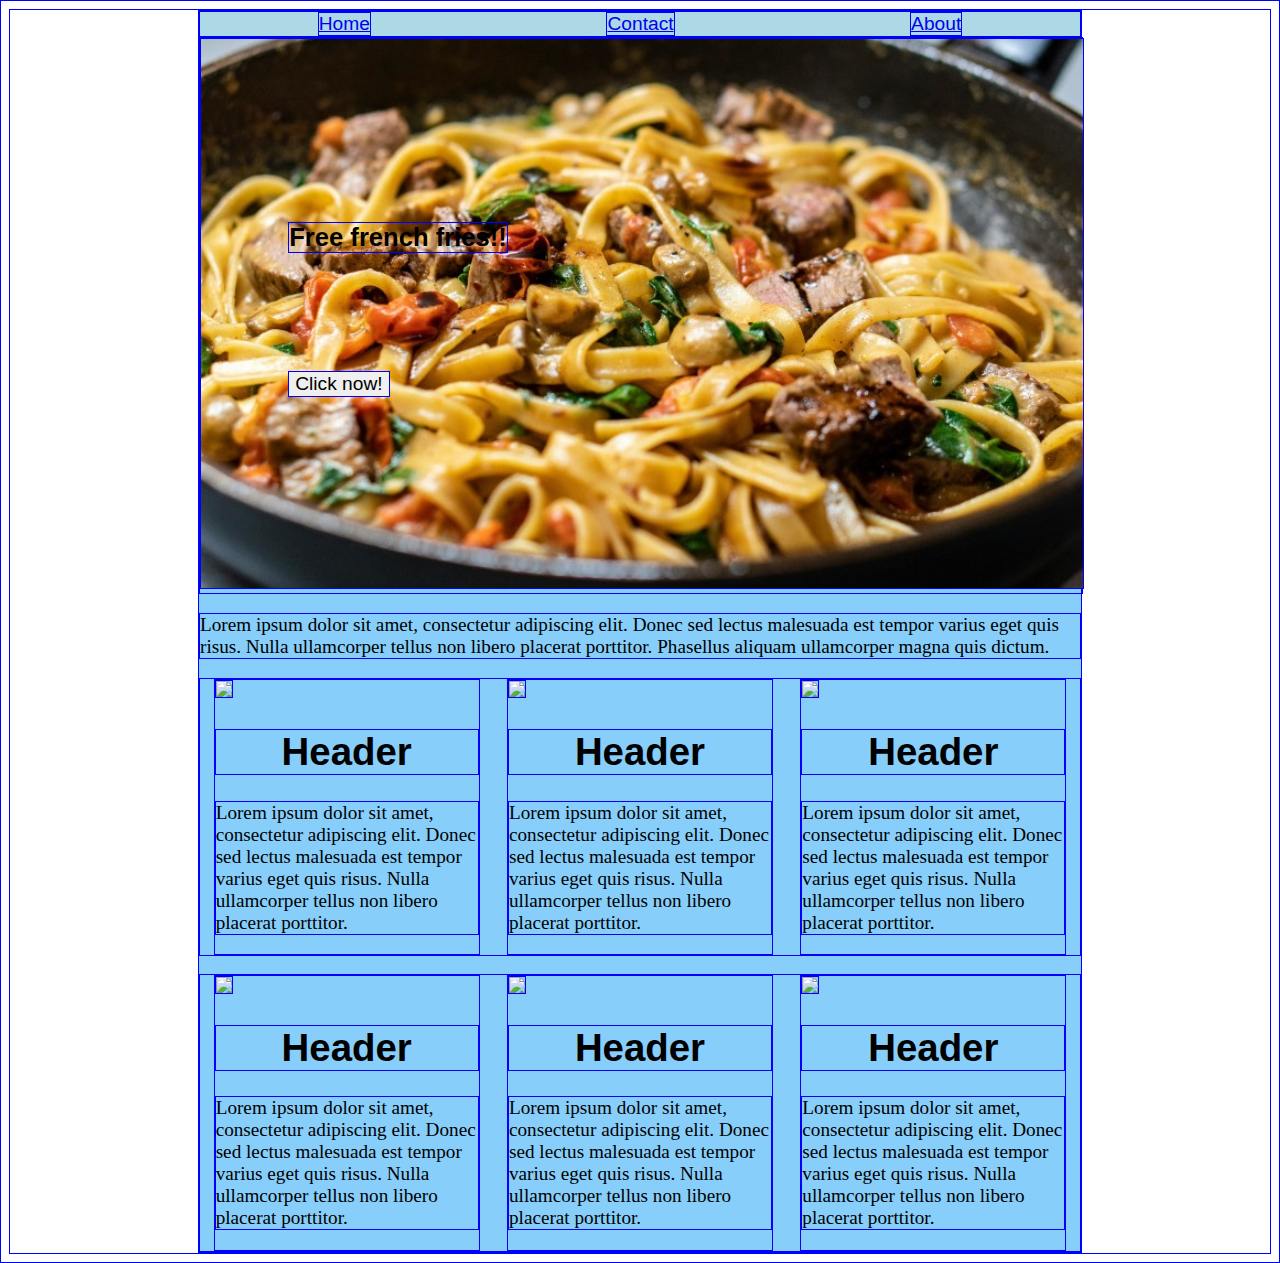
==== index.html @ e18fff1a "first commit" ====
<!DOCTYPE html>
<html lang="en">
<head>
    <meta charset="UTF-8">
    <meta name="viewport" content="width=device-width, initial-scale=1.0">
    <link rel="stylesheet" href="style.css"/>
    <title>Pasta</title>
</head>
<body>
    <div class="main">
        <nav>
          <a href="#">Home</a>
          <a href="#">Contact</a>
          <a href="#">About</a>
        </nav>
            <div class="ad">
            
            <h1 class="text">
            Free french fries!!
            </h1>
            
            <button class="imgbuttom">
            Click now!
            </button>
            
        <img class="top" src="pasta.jpg" />
        </div>
            <p>
          Lorem ipsum dolor sit amet, consectetur adipiscing elit. Donec sed lectus
          malesuada est tempor varius eget quis risus. Nulla ullamcorper tellus non
          libero placerat porttitor. Phasellus aliquam ullamcorper magna quis
          dictum.
        </p>
    
        <div class="bottom">
          <div class="box">
            <img class="boxImg" src="https://placehold.co/200x200" />
            <h1>Header</h1>
            <p>
              Lorem ipsum dolor sit amet, consectetur adipiscing elit. Donec sed
              lectus malesuada est tempor varius eget quis risus. Nulla ullamcorper
              tellus non libero placerat porttitor.
            </p>
          </div>
          <div class="box">
            <img class="boxImg" src="https://placehold.co/200x200" />
            <h1>Header</h1>
            <p>
              Lorem ipsum dolor sit amet, consectetur adipiscing elit. Donec sed
              lectus malesuada est tempor varius eget quis risus. Nulla ullamcorper
              tellus non libero placerat porttitor.
            </p>
          </div>
          <div class="box">
            <img class="boxImg" src="https://placehold.co/200x200" />
            <h1>Header</h1>
            <p>
              Lorem ipsum dolor sit amet, consectetur adipiscing elit. Donec sed
              lectus malesuada est tempor varius eget quis risus. Nulla ullamcorper
              tellus non libero placerat porttitor.
            </p>
          </div>
        </div>
        <br />
        <div class="bottom2">
          <div class="box">
            <img class="boxImg" src="https://placehold.co/200x200" />
            <h1>Header</h1>
            <p>
              Lorem ipsum dolor sit amet, consectetur adipiscing elit. Donec sed
              lectus malesuada est tempor varius eget quis risus. Nulla ullamcorper
              tellus non libero placerat porttitor.
            </p>
          </div>
          <div class="box">
            <img class="boxImg" src="https://placehold.co/200x200" />
            <h1>Header</h1>
            <p>
              Lorem ipsum dolor sit amet, consectetur adipiscing elit. Donec sed
              lectus malesuada est tempor varius eget quis risus. Nulla ullamcorper
              tellus non libero placerat porttitor.
            </p>
          </div>
          <div class="box">
            <img class="boxImg" src="https://placehold.co/200x200" />
            <h1>Header</h1>
            <p>
              Lorem ipsum dolor sit amet, consectetur adipiscing elit. Donec sed
              lectus malesuada est tempor varius eget quis risus. Nulla ullamcorper
              tellus non libero placerat porttitor.
            </p>
          </div>
        </div>
            
            
            
      </div>
    
</body>
</html>
---- style.css ----
* {
    font-family: helvetica;
      border:1px solid blue;
  }
  .main {
    background: lightskyblue;
    width: 70%;
    margin: 0 auto;
  }
  
  nav {
    display: flex;
    justify-content: space-around;
    position: sticky;
    top: 0;
    background: lightblue;
      font-size: 1.5vw;
  }
  
  .top {
    width: 100%;
   
  }
  
  .bottom {
    display: flex;
    justify-content: space-around;
  }
  
  .box {
    width: 30%;
    font-size: 1.5vw;
  }
  
  .boxImg {
    width: 100%;
  }
  
  h1 {
    text-align: center;
    font-size: 3vw;
  }
  
  .bottom2 {
    display: flex;
    justify-content: space-around;
  }
  p {
    font-family: hebrew;
      font-size: 1.5vw;
  }
  
  @media screen and (max-width: 480px) {
    div {
      flex-direction: column;
      margin: 0 auto;
    }
    nav {
      flex-direction: column;
      text-align: center;
    }
  }
  .text{
      position: absolute;
    left: 10%;
    top: 30%;
       font-size: 2vw;
       -webkit-animation: glow 1s ease-in-out infinite alternate;
  -moz-animation: glow 1s ease-in-out infinite alternate;
  animation: glow 1s ease-in-out infinite alternate;
      
  }
  @-webkit-keyframes glow {
    from {
      text-shadow: 0 0 10px #ff0000, 0 0 20px #ff0000, 0 0 30rgb(255, 0, 0)fff, 0 0 40px #ff0000, 0 0 50px #ff0000, 0 0 60px #ff0000, 0 0 70px #ffffff;
    }
    to {
      text-shadow: 0 0 20px #fff, 0 0 30px #ff0000, 0 0 40px #ff9900, 0 0 50px #ff0000, 0 0 60px #ff0000, 0 0 70px #ff0000, 0 0 80px #ff0000;
    }
  }








  .ad{
        position: relative;
    width: 100%;
      
  }
  
  .imgbuttom{
      position: absolute;
    left: 10%;
    top: 60%;
           font-size: 1.5vw;
  
  }
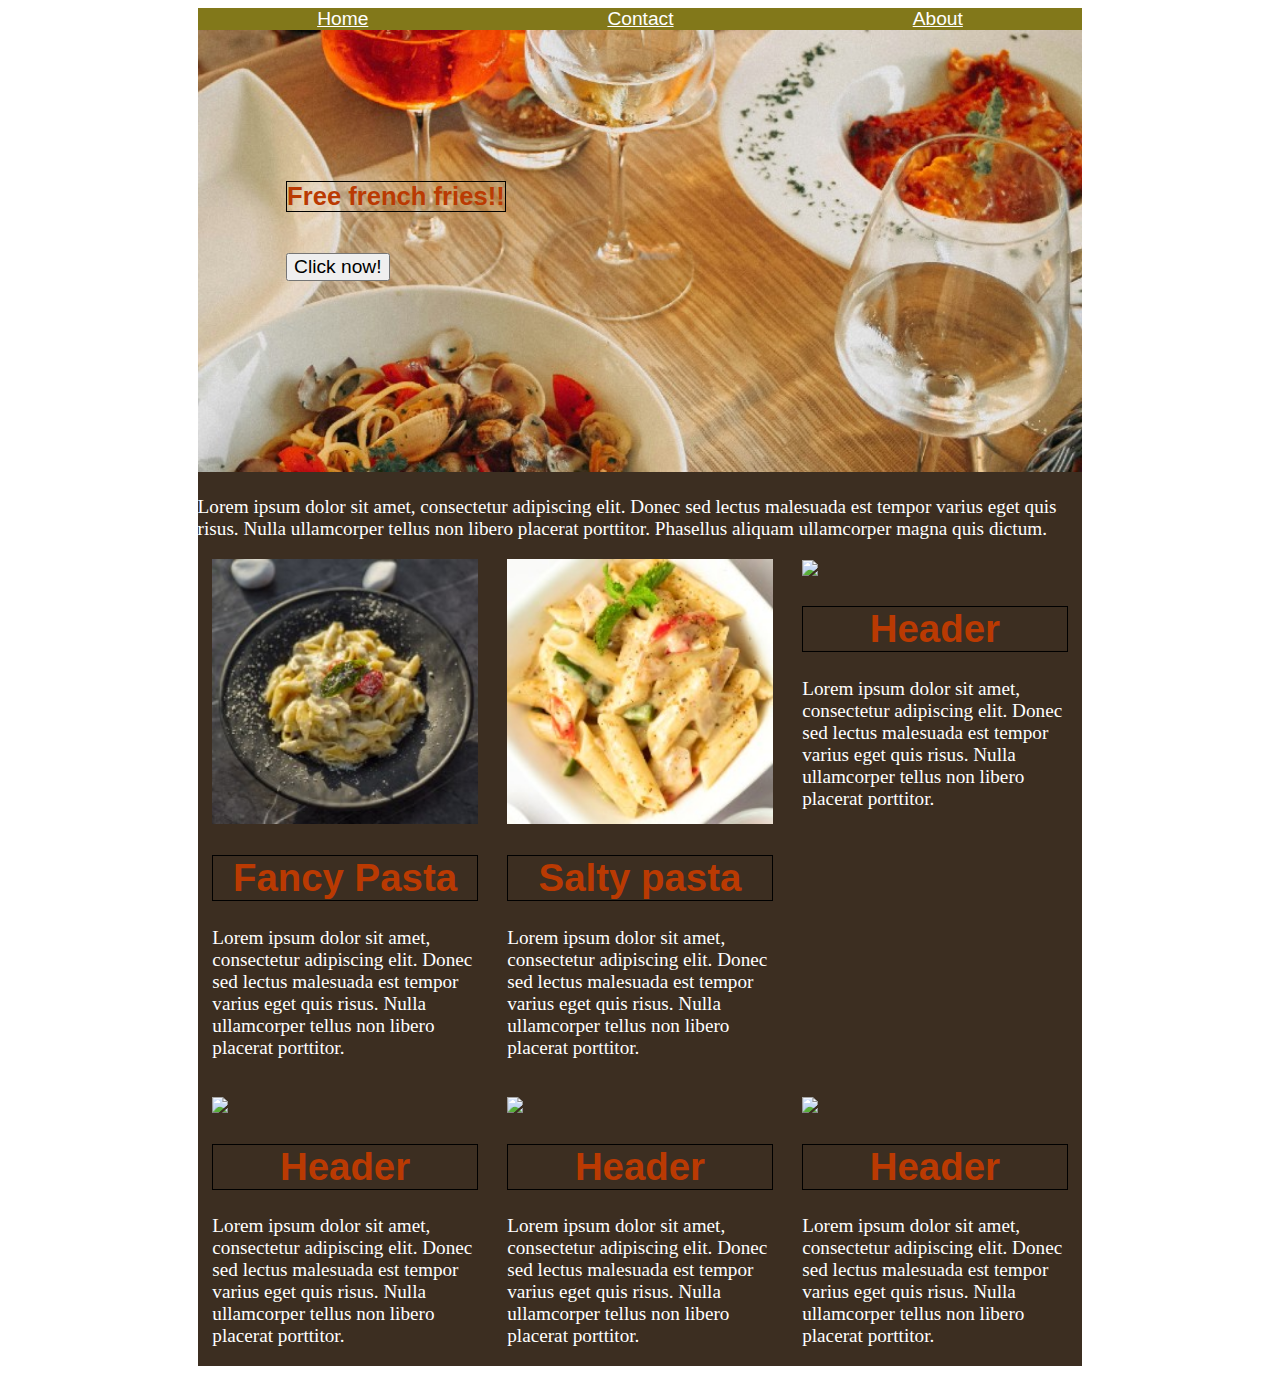
==== commit c6f20a0e: "v2" ====
--- a/index.html
+++ b/index.html
@@ -5,6 +5,10 @@
     <meta name="viewport" content="width=device-width, initial-scale=1.0">
     <link rel="stylesheet" href="style.css"/>
     <title>Pasta</title>
+    <style>
+    a { color: #ffffff; } /* CSS link color */
+   
+    </style>
 </head>
 <body>
     <div class="main">
@@ -23,7 +27,7 @@
             Click now!
             </button>
             
-        <img class="top" src="pasta.jpg" />
+        <img class="top" src="pasta1.jpg" />
         </div>
             <p>
           Lorem ipsum dolor sit amet, consectetur adipiscing elit. Donec sed lectus
@@ -34,8 +38,8 @@
     
         <div class="bottom">
           <div class="box">
-            <img class="boxImg" src="https://placehold.co/200x200" />
-            <h1>Header</h1>
+            <img class="boxImg" src="pasta3.jpg" />
+            <h1>Fancy Pasta</h1>
             <p>
               Lorem ipsum dolor sit amet, consectetur adipiscing elit. Donec sed
               lectus malesuada est tempor varius eget quis risus. Nulla ullamcorper
@@ -43,8 +47,8 @@
             </p>
           </div>
           <div class="box">
-            <img class="boxImg" src="https://placehold.co/200x200" />
-            <h1>Header</h1>
+            <img class="boxImg" src="pasta5.jpg" />
+            <h1>Salty pasta</h1>
             <p>
               Lorem ipsum dolor sit amet, consectetur adipiscing elit. Donec sed
               lectus malesuada est tempor varius eget quis risus. Nulla ullamcorper
--- a/style.css
+++ b/style.css
@@ -1,9 +1,14 @@
 * {
     font-family: helvetica;
-      border:1px solid blue;
+     
+       
+  }
+
+  body{
+   
   }
   .main {
-    background: lightskyblue;
+    background: #3c2e21ff;
     width: 70%;
     margin: 0 auto;
   }
@@ -13,8 +18,9 @@
     justify-content: space-around;
     position: sticky;
     top: 0;
-    background: lightblue;
+    background: #82781aff;
       font-size: 1.5vw;
+    
   }
   
   .top {
@@ -39,6 +45,9 @@
   h1 {
     text-align: center;
     font-size: 3vw;
+    color:#ba3a02ff;
+    border: 1px, solid, black;
+    font-family: 'Segoe UI', Tahoma, Geneva, Verdana, sans-serif;
   }
   
   .bottom2 {
@@ -48,6 +57,7 @@
   p {
     font-family: hebrew;
       font-size: 1.5vw;
+      color:white;
   }
   
   @media screen and (max-width: 480px) {
@@ -65,26 +75,10 @@
     left: 10%;
     top: 30%;
        font-size: 2vw;
-       -webkit-animation: glow 1s ease-in-out infinite alternate;
-  -moz-animation: glow 1s ease-in-out infinite alternate;
-  animation: glow 1s ease-in-out infinite alternate;
+  
       
   }
-  @-webkit-keyframes glow {
-    from {
-      text-shadow: 0 0 10px #ff0000, 0 0 20px #ff0000, 0 0 30rgb(255, 0, 0)fff, 0 0 40px #ff0000, 0 0 50px #ff0000, 0 0 60px #ff0000, 0 0 70px #ffffff;
-    }
-    to {
-      text-shadow: 0 0 20px #fff, 0 0 30px #ff0000, 0 0 40px #ff9900, 0 0 50px #ff0000, 0 0 60px #ff0000, 0 0 70px #ff0000, 0 0 80px #ff0000;
-    }
-  }
-
-
-
-
-
-
-
+  
 
   .ad{
         position: relative;
@@ -95,7 +89,7 @@
   .imgbuttom{
       position: absolute;
     left: 10%;
-    top: 60%;
+    top: 50%;
            font-size: 1.5vw;
   
   }
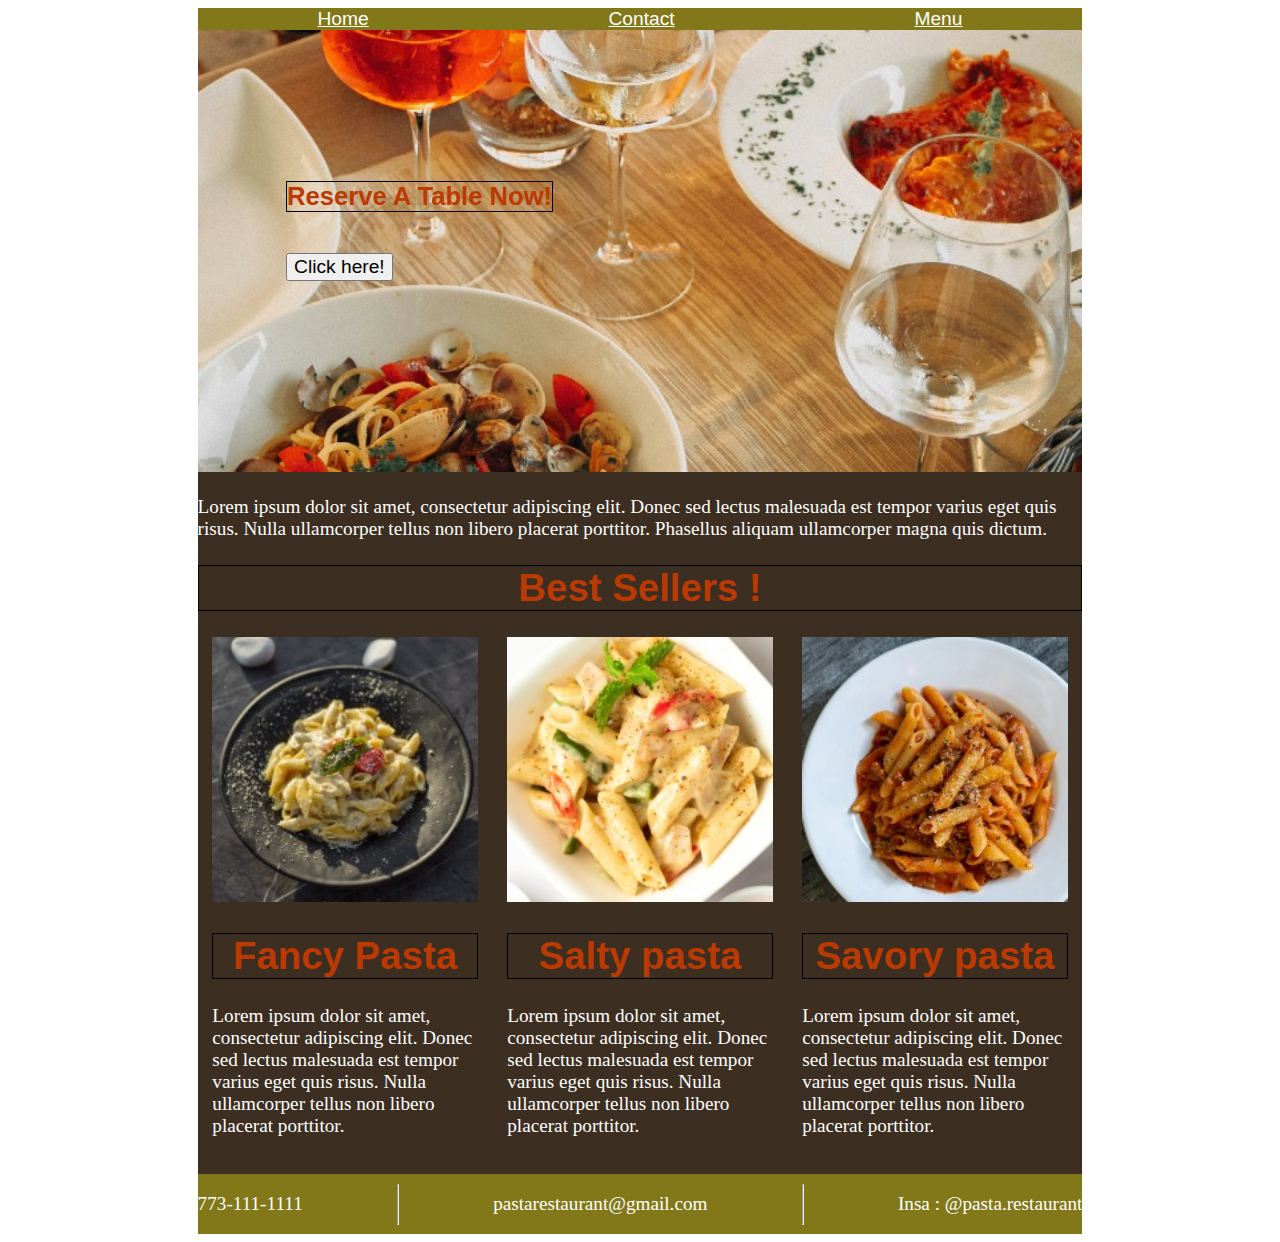
==== commit 27542975: "v3" ====
--- a/index.html
+++ b/index.html
@@ -13,18 +13,18 @@
 <body>
     <div class="main">
         <nav>
-          <a href="#">Home</a>
-          <a href="#">Contact</a>
-          <a href="#">About</a>
+          <a href="index.html">Home</a>
+          <a href="contact.html">Contact</a>
+          <a href="menu.html">Menu</a>
         </nav>
             <div class="ad">
             
             <h1 class="text">
-            Free french fries!!
+          Reserve A Table Now!
             </h1>
             
             <button class="imgbuttom">
-            Click now!
+            Click here!
             </button>
             
         <img class="top" src="pasta1.jpg" />
@@ -35,7 +35,7 @@
           libero placerat porttitor. Phasellus aliquam ullamcorper magna quis
           dictum.
         </p>
-    
+    <h1>Best Sellers !</h1>
         <div class="bottom">
           <div class="box">
             <img class="boxImg" src="pasta3.jpg" />
@@ -56,8 +56,8 @@
             </p>
           </div>
           <div class="box">
-            <img class="boxImg" src="https://placehold.co/200x200" />
-            <h1>Header</h1>
+            <img class="boxImg" src="pasta6.jpg" />
+            <h1>Savory pasta</h1>
             <p>
               Lorem ipsum dolor sit amet, consectetur adipiscing elit. Donec sed
               lectus malesuada est tempor varius eget quis risus. Nulla ullamcorper
@@ -66,39 +66,18 @@
           </div>
         </div>
         <br />
-        <div class="bottom2">
-          <div class="box">
-            <img class="boxImg" src="https://placehold.co/200x200" />
-            <h1>Header</h1>
-            <p>
-              Lorem ipsum dolor sit amet, consectetur adipiscing elit. Donec sed
-              lectus malesuada est tempor varius eget quis risus. Nulla ullamcorper
-              tellus non libero placerat porttitor.
-            </p>
-          </div>
-          <div class="box">
-            <img class="boxImg" src="https://placehold.co/200x200" />
-            <h1>Header</h1>
-            <p>
-              Lorem ipsum dolor sit amet, consectetur adipiscing elit. Donec sed
-              lectus malesuada est tempor varius eget quis risus. Nulla ullamcorper
-              tellus non libero placerat porttitor.
-            </p>
-          </div>
-          <div class="box">
-            <img class="boxImg" src="https://placehold.co/200x200" />
-            <h1>Header</h1>
-            <p>
-              Lorem ipsum dolor sit amet, consectetur adipiscing elit. Donec sed
-              lectus malesuada est tempor varius eget quis risus. Nulla ullamcorper
-              tellus non libero placerat porttitor.
-            </p>
-          </div>
-        </div>
-            
-            
-            
-      </div>
+       
     
+
+      <div class="contactinfo2">
+        <p>773-111-1111</p>
+<hr>
+        <p>pastarestaurant@gmail.com</p>
+        <hr>
+        <p>Insa : @pasta.restaurant</p>
+    
+    </div>
+  </div>
+
 </body>
 </html>--- a/style.css
+++ b/style.css
@@ -94,3 +94,21 @@
   
   }
   
+  .contactinfo{
+    display: flex;
+    background: #82781aff;
+    justify-content: space-around;
+    font-size: 1.5vw;
+    
+    
+  }
+
+  .contactinfo2{
+    display: flex;
+    background: #82781aff;
+    justify-content: space-around;
+    font-size: 1.5vw;
+    
+    
+    
+  }
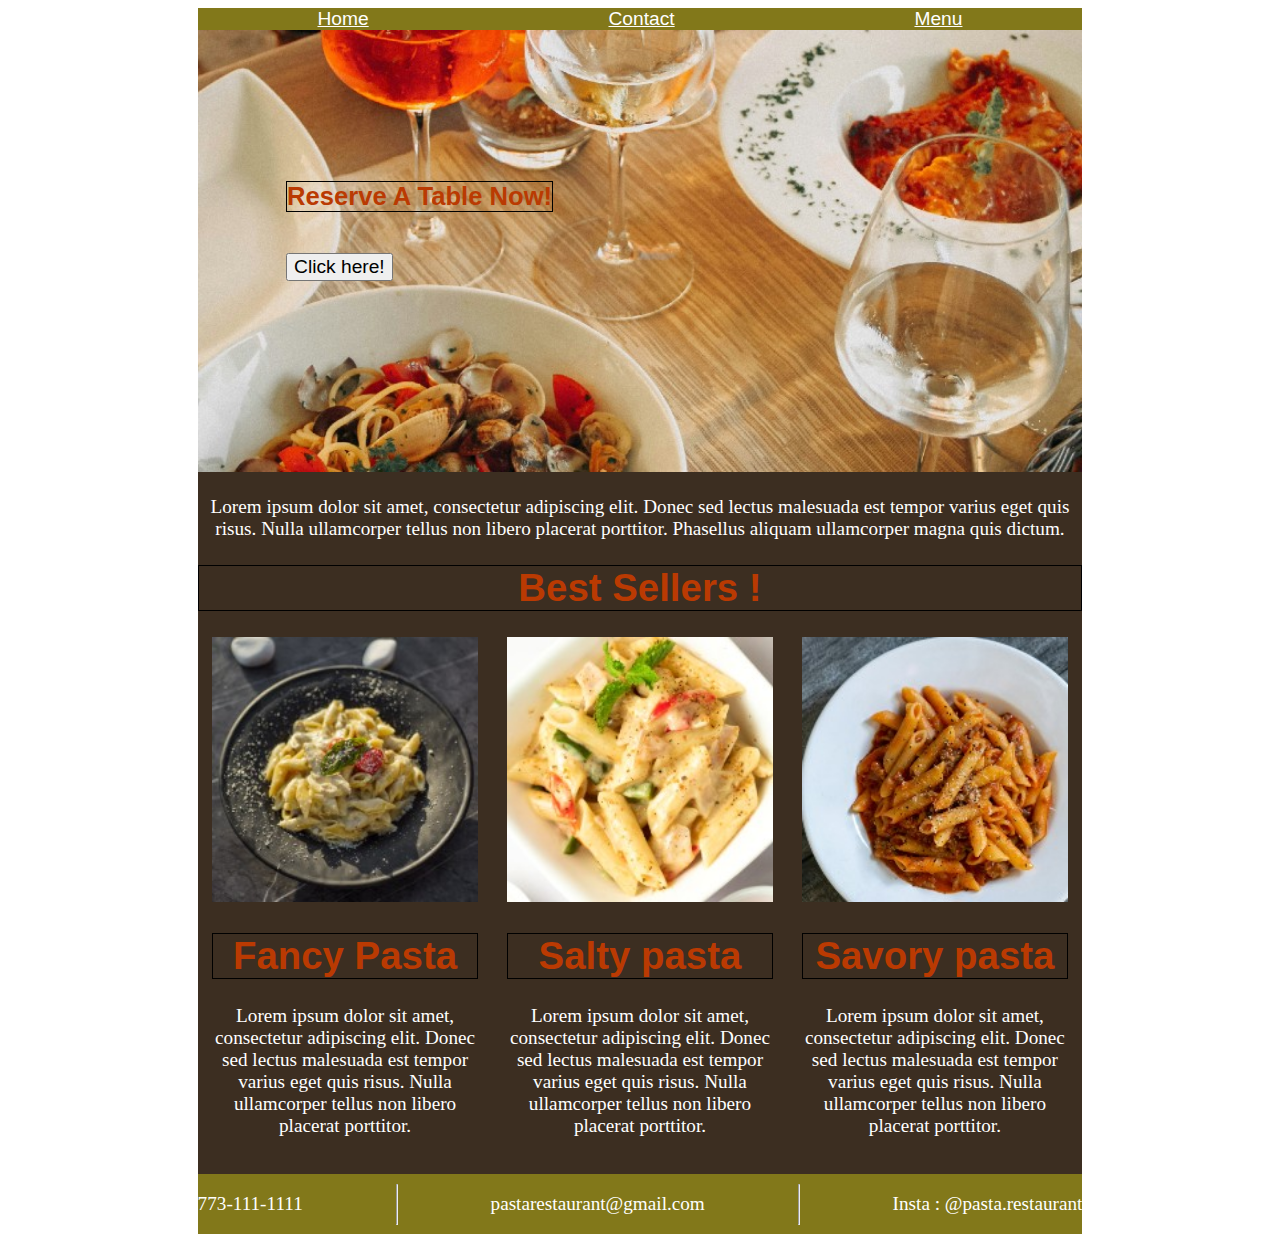
==== commit d30574af: "v4" ====
--- a/index.html
+++ b/index.html
@@ -29,7 +29,7 @@
             
         <img class="top" src="pasta1.jpg" />
         </div>
-            <p>
+            <p class="maintext">
           Lorem ipsum dolor sit amet, consectetur adipiscing elit. Donec sed lectus
           malesuada est tempor varius eget quis risus. Nulla ullamcorper tellus non
           libero placerat porttitor. Phasellus aliquam ullamcorper magna quis
@@ -74,7 +74,7 @@
 <hr>
         <p>pastarestaurant@gmail.com</p>
         <hr>
-        <p>Insa : @pasta.restaurant</p>
+        <p>Insta : @pasta.restaurant</p>
     
     </div>
   </div>
--- a/style.css
+++ b/style.css
@@ -12,7 +12,17 @@
     width: 70%;
     margin: 0 auto;
   }
-  
+  .maintext{
+    font-family: hebrew;
+    font-size: 1.5vw;
+    color:white;
+    text-align: center;
+
+  }
+
+
+
+
   nav {
     display: flex;
     justify-content: space-around;
@@ -58,6 +68,8 @@
     font-family: hebrew;
       font-size: 1.5vw;
       color:white;
+      text-align: center;
+     
   }
   
   @media screen and (max-width: 480px) {
@@ -109,6 +121,4 @@
     justify-content: space-around;
     font-size: 1.5vw;
     
-    
-    
   }
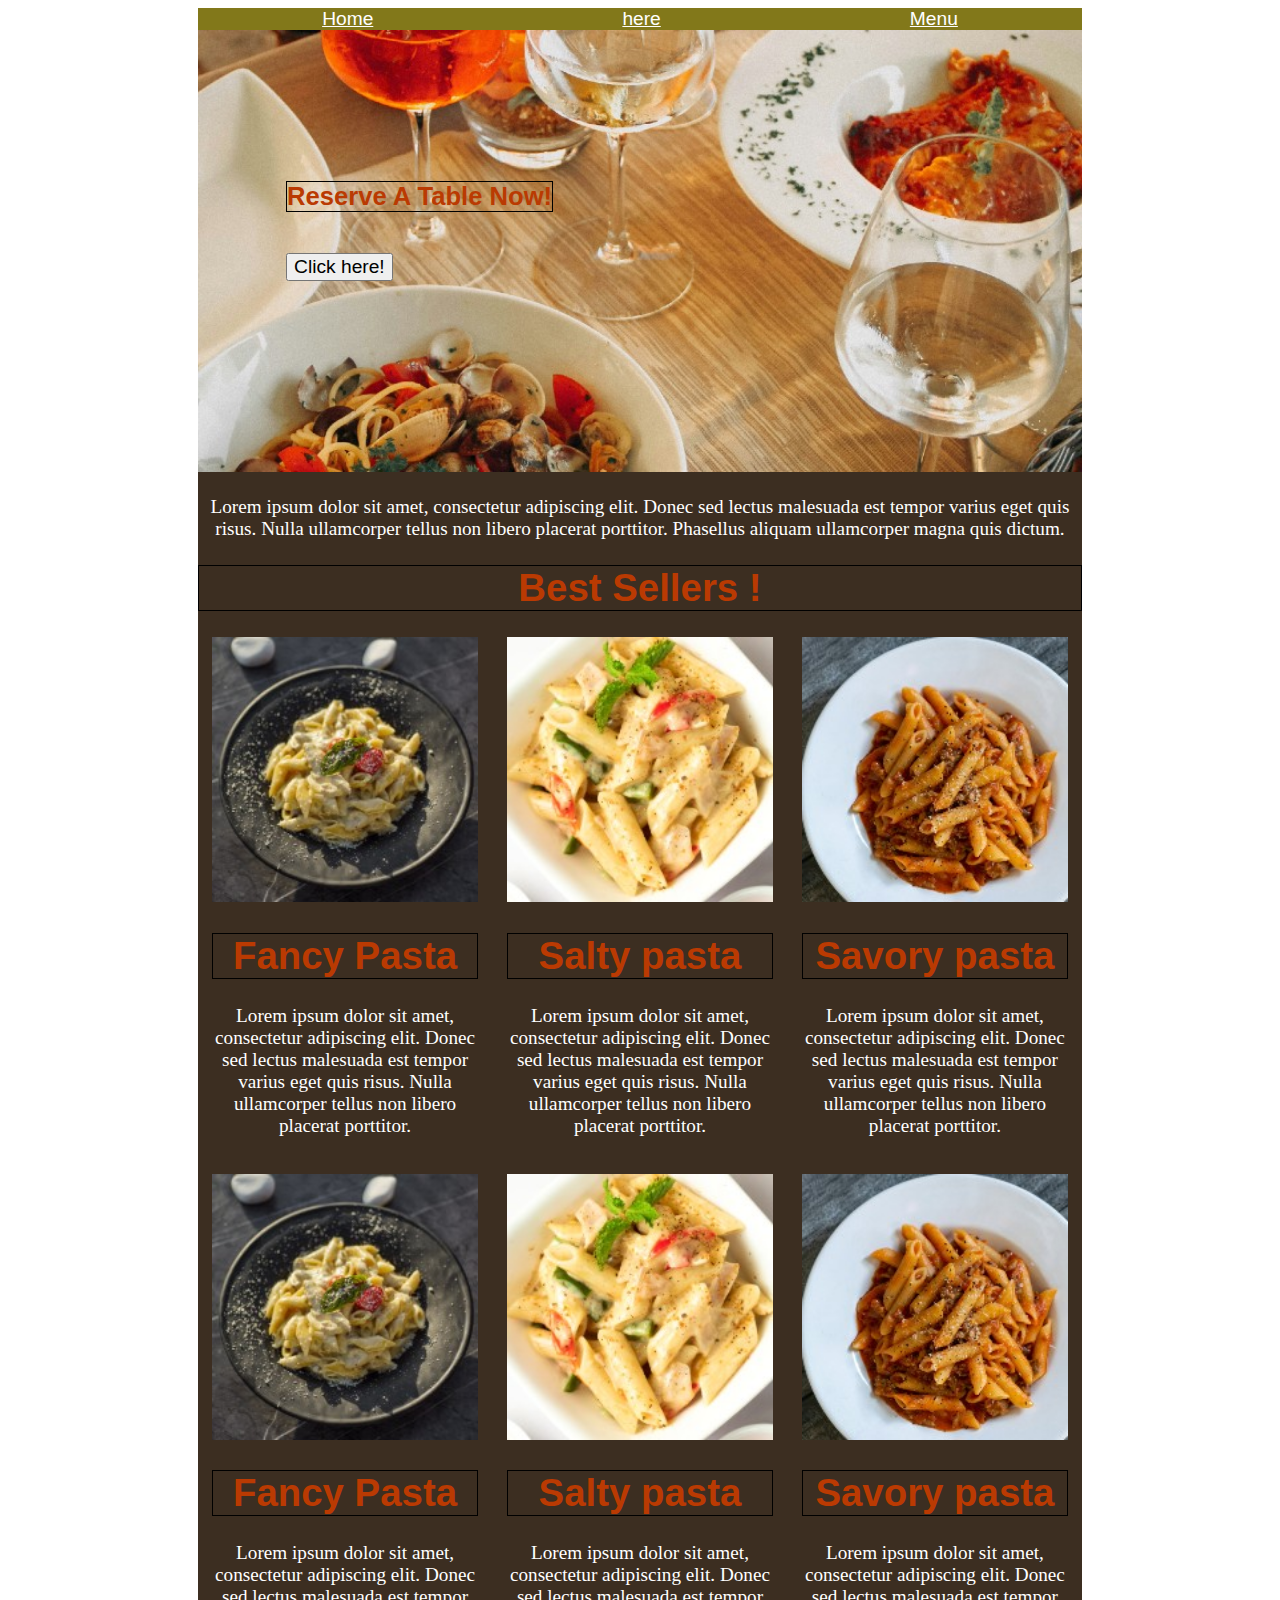
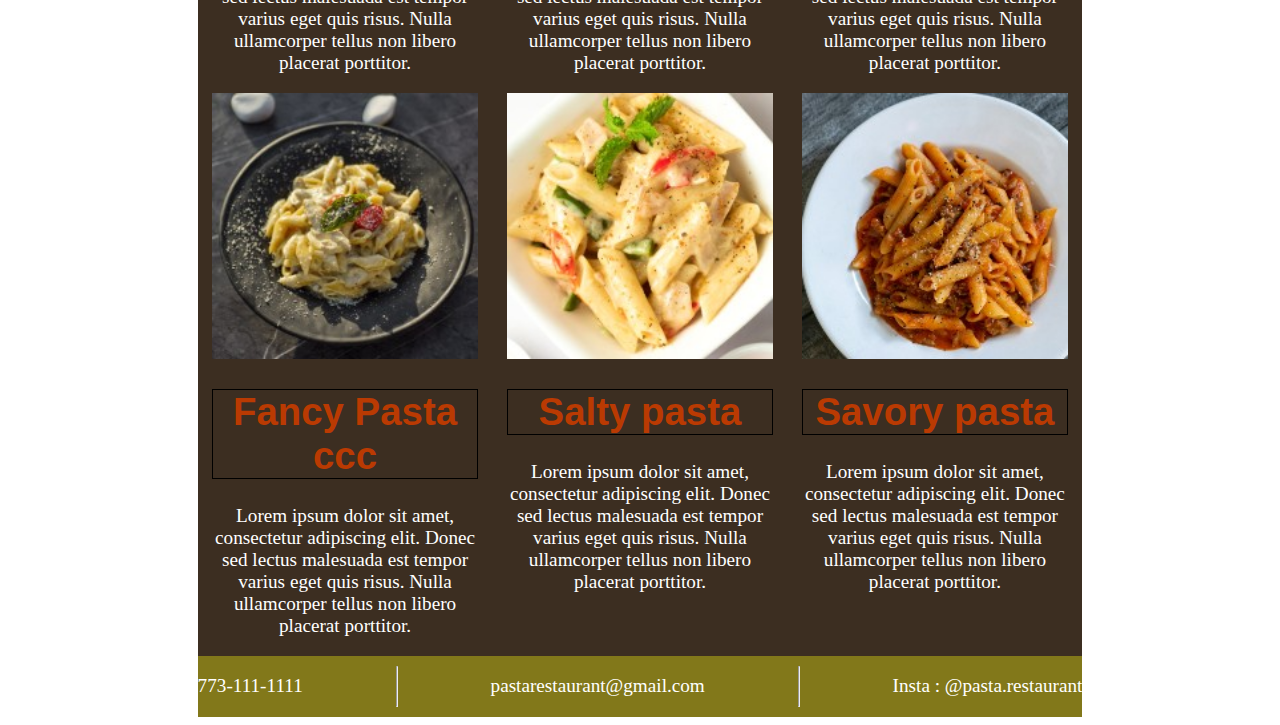
==== commit 18cfa817: "v5" ====
--- a/index.html
+++ b/index.html
@@ -14,7 +14,7 @@
     <div class="main">
         <nav>
           <a href="index.html">Home</a>
-          <a href="contact.html">Contact</a>
+         <a href="#ccc">here</a>
           <a href="menu.html">Menu</a>
         </nav>
             <div class="ad">
@@ -68,8 +68,71 @@
         <br />
        
     
+      
 
-      <div class="contactinfo2">
+        <div class="bottom">
+          <div class="box">
+            <img class="boxImg" src="pasta3.jpg" />
+            <h1>Fancy Pasta</h1>
+            <p>
+              Lorem ipsum dolor sit amet, consectetur adipiscing elit. Donec sed
+              lectus malesuada est tempor varius eget quis risus. Nulla ullamcorper
+              tellus non libero placerat porttitor.
+            </p>
+          </div>
+          <div class="box">
+            <img class="boxImg" src="pasta5.jpg" />
+            <h1>Salty pasta</h1>
+            <p>
+              Lorem ipsum dolor sit amet, consectetur adipiscing elit. Donec sed
+              lectus malesuada est tempor varius eget quis risus. Nulla ullamcorper
+              tellus non libero placerat porttitor.
+            </p>
+          </div>
+          <div class="box">
+            <img class="boxImg" src="pasta6.jpg" />
+            <h1>Savory pasta</h1>
+            <p>
+              Lorem ipsum dolor sit amet, consectetur adipiscing elit. Donec sed
+              lectus malesuada est tempor varius eget quis risus. Nulla ullamcorper
+              tellus non libero placerat porttitor.
+            </p>
+          </div>
+        </div>
+
+
+        <div class="bottom" id="ccc">
+          <div class="box">
+            <img class="boxImg" src="pasta3.jpg" />
+            <h1>Fancy Pasta ccc</h1>
+            <p>
+              Lorem ipsum dolor sit amet, consectetur adipiscing elit. Donec sed
+              lectus malesuada est tempor varius eget quis risus. Nulla ullamcorper
+              tellus non libero placerat porttitor.
+            </p>
+          </div>
+          <div class="box">
+            <img class="boxImg" src="pasta5.jpg" />
+            <h1>Salty pasta</h1>
+            <p>
+              Lorem ipsum dolor sit amet, consectetur adipiscing elit. Donec sed
+              lectus malesuada est tempor varius eget quis risus. Nulla ullamcorper
+              tellus non libero placerat porttitor.
+            </p>
+          </div>
+          <div class="box">
+            <img class="boxImg" src="pasta6.jpg" />
+            <h1>Savory pasta</h1>
+            <p>
+              Lorem ipsum dolor sit amet, consectetur adipiscing elit. Donec sed
+              lectus malesuada est tempor varius eget quis risus. Nulla ullamcorper
+              tellus non libero placerat porttitor.
+            </p>
+          </div>
+        </div>
+
+
+      <div class="contactinfo2" >
         <p>773-111-1111</p>
 <hr>
         <p>pastarestaurant@gmail.com</p>
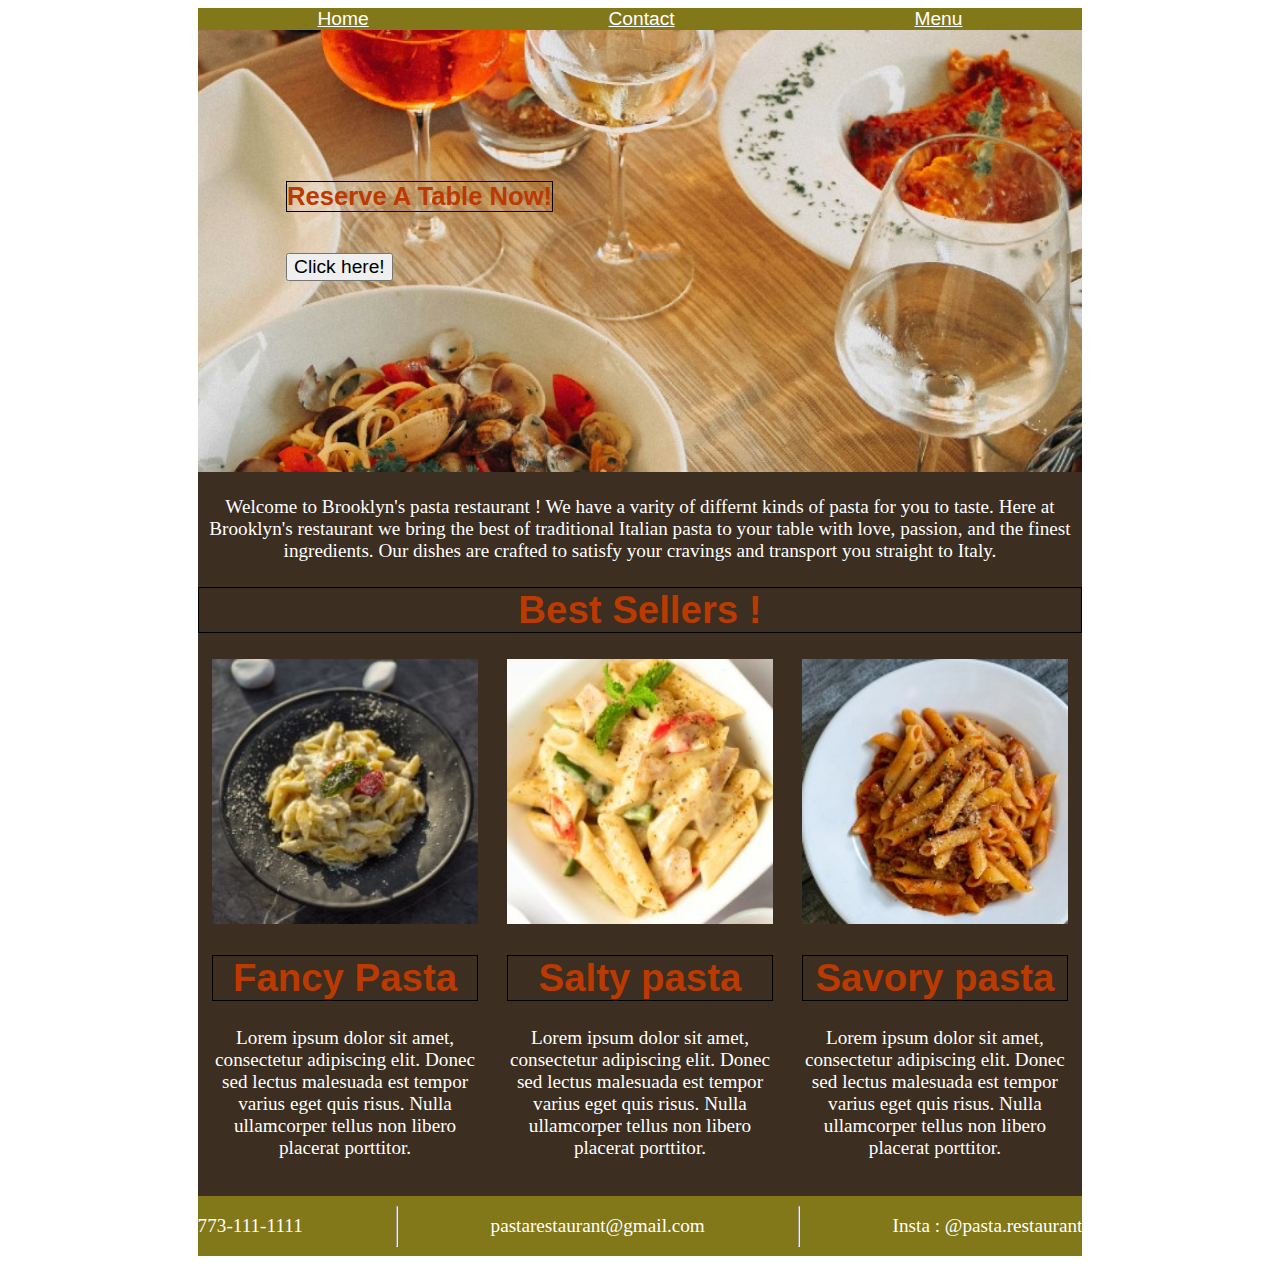
==== commit 49bf1c3e: "v6" ====
--- a/index.html
+++ b/index.html
@@ -14,7 +14,7 @@
     <div class="main">
         <nav>
           <a href="index.html">Home</a>
-         <a href="#ccc">here</a>
+         <a href="contact.html">Contact</a>
           <a href="menu.html">Menu</a>
         </nav>
             <div class="ad">
@@ -23,17 +23,14 @@
           Reserve A Table Now!
             </h1>
             
-            <button class="imgbuttom">
+            <button class="imgbuttom" id="ccc">
             Click here!
             </button>
             
         <img class="top" src="pasta1.jpg" />
         </div>
             <p class="maintext">
-          Lorem ipsum dolor sit amet, consectetur adipiscing elit. Donec sed lectus
-          malesuada est tempor varius eget quis risus. Nulla ullamcorper tellus non
-          libero placerat porttitor. Phasellus aliquam ullamcorper magna quis
-          dictum.
+          Welcome to Brooklyn's pasta restaurant ! We have a varity of differnt kinds of pasta for you to taste. Here at Brooklyn's restaurant we bring the best of traditional Italian pasta to your table with love, passion, and the finest ingredients. Our dishes are crafted to satisfy your cravings and transport you straight to Italy.
         </p>
     <h1>Best Sellers !</h1>
         <div class="bottom">
@@ -65,73 +62,9 @@
             </p>
           </div>
         </div>
-        <br />
+        <br/>
        
     
-      
-
-        <div class="bottom">
-          <div class="box">
-            <img class="boxImg" src="pasta3.jpg" />
-            <h1>Fancy Pasta</h1>
-            <p>
-              Lorem ipsum dolor sit amet, consectetur adipiscing elit. Donec sed
-              lectus malesuada est tempor varius eget quis risus. Nulla ullamcorper
-              tellus non libero placerat porttitor.
-            </p>
-          </div>
-          <div class="box">
-            <img class="boxImg" src="pasta5.jpg" />
-            <h1>Salty pasta</h1>
-            <p>
-              Lorem ipsum dolor sit amet, consectetur adipiscing elit. Donec sed
-              lectus malesuada est tempor varius eget quis risus. Nulla ullamcorper
-              tellus non libero placerat porttitor.
-            </p>
-          </div>
-          <div class="box">
-            <img class="boxImg" src="pasta6.jpg" />
-            <h1>Savory pasta</h1>
-            <p>
-              Lorem ipsum dolor sit amet, consectetur adipiscing elit. Donec sed
-              lectus malesuada est tempor varius eget quis risus. Nulla ullamcorper
-              tellus non libero placerat porttitor.
-            </p>
-          </div>
-        </div>
-
-
-        <div class="bottom" id="ccc">
-          <div class="box">
-            <img class="boxImg" src="pasta3.jpg" />
-            <h1>Fancy Pasta ccc</h1>
-            <p>
-              Lorem ipsum dolor sit amet, consectetur adipiscing elit. Donec sed
-              lectus malesuada est tempor varius eget quis risus. Nulla ullamcorper
-              tellus non libero placerat porttitor.
-            </p>
-          </div>
-          <div class="box">
-            <img class="boxImg" src="pasta5.jpg" />
-            <h1>Salty pasta</h1>
-            <p>
-              Lorem ipsum dolor sit amet, consectetur adipiscing elit. Donec sed
-              lectus malesuada est tempor varius eget quis risus. Nulla ullamcorper
-              tellus non libero placerat porttitor.
-            </p>
-          </div>
-          <div class="box">
-            <img class="boxImg" src="pasta6.jpg" />
-            <h1>Savory pasta</h1>
-            <p>
-              Lorem ipsum dolor sit amet, consectetur adipiscing elit. Donec sed
-              lectus malesuada est tempor varius eget quis risus. Nulla ullamcorper
-              tellus non libero placerat porttitor.
-            </p>
-          </div>
-        </div>
-
-
       <div class="contactinfo2" >
         <p>773-111-1111</p>
 <hr>
@@ -142,5 +75,7 @@
     </div>
   </div>
 
+  
+
 </body>
 </html>--- a/style.css
+++ b/style.css
@@ -115,6 +115,14 @@
     
   }
 
+
+
+
+
+
+
+
+
   .contactinfo2{
     display: flex;
     background: #82781aff;
